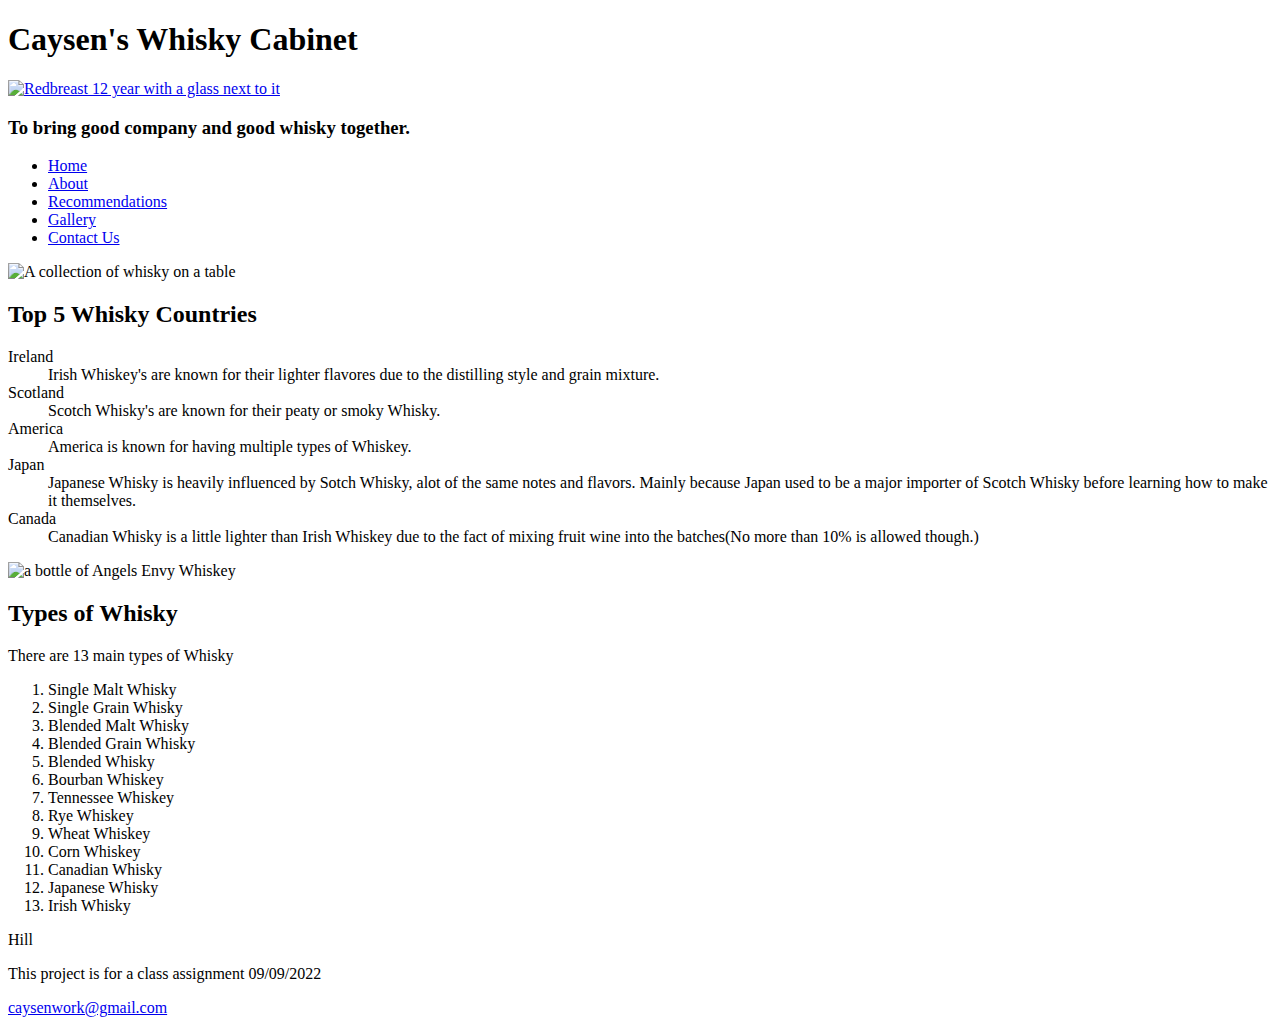
==== about.html @ 952a46a2 "Add files via upload" ====
<!DOCTYPE html>
<!--Caysen Hill
	about.html
	09/15/2022-->
<html lang="en">
<head>
	<title>About Whisky</title>
	<meta charset="utf-8">
	<link rel="stylesheet" href="css/styles.css">
	<meta name="viewport" content="width=device-width,initial-scale=1">
	<link rel="preconnect" href="https://fonts.googleapis.com">
	<link rel="preconnect" href="https://fonts.gstatic.com" crossorigin>
	<link href="https://fonts.googleapis.com/css2?family=Roboto&family=Roboto+Slab&display=swap" rel="stylesheet">
	<link rel="apple-touch-icon" sizes="180x180" href="images/favicon_io/apple-touch-icon.png">
	<link rel="icon" type="image/png" sizes="32x32" href="images/favicon_io/favicon-32x32.png">
	<link rel="icon" type="image/png" sizes="16x16" href="images/favicon_io/favicon-16x16.png">
	<link rel="manifest" href="images/favicon_io/site.webmanifest">
</head>
<body>

	<div id="container">

		<header>
		
			<h1>Caysen's Whisky Cabinet</h1>
			
			<div class="tablet-desktop">
			
			<a href="index.html"><img id="hero" src="images/redbreast-with-glass.jpg" alt="Redbreast 12 year with a glass next to it"></a>
			
			</div>
			
			<h3>To bring good company and good whisky together.</h3>
		
		</header>
		
		<nav>
		
			<ul>
				<li><a href="index.html">Home</a></li>
				
				<li><a href="about.html">About</a></li>
				
				<li><a href="recommendations.html">Recommendations</a></li>
				
				<li><a href="gallery.html">Gallery</a></li>
				
				<li><a href="contact.html">Contact Us</a></li>
			</ul>
			
		</nav>
		
		<!-- Use the main tag to add the main content of the webpage --> 
		<main>
			
			<section class="whisky">
			
				<article class="align" id="countries-of-whisky">
					
					<img src="images/full-collection.jpg" alt="A collection of whisky on a table">
					
					<h2>Top 5 Whisky Countries</h2>
				
					 <dl>
						
						<dt>Ireland</dt>
						<dd>Irish Whiskey's are known for their lighter flavores due to the distilling style and grain mixture.</dd> 
							
						<dt>Scotland</dt>
						<dd>Scotch Whisky's are known for their peaty or smoky Whisky.</dd> 
							
						<dt>America</dt>
						<dd>America is known for having multiple types of Whiskey.</dd> 
							
						<dt>Japan</dt>
						<dd>Japanese Whisky is heavily influenced by Sotch Whisky, alot of the same notes and flavors. Mainly because Japan used to be a major importer of Scotch Whisky before learning how to make it themselves. </dd> 
							
						<dt>Canada</dt>
						<dd>Canadian Whisky is a little lighter than Irish Whiskey due to the fact of mixing fruit wine into the batches(No more than 10% is allowed though.)</dd> 
						
					</dl>

				</article>
					
				<article class="align" id="types-of-whisky">
						
					<img id="over-sized" src="images/angels-envy.jpg" alt="a bottle of Angels Envy Whiskey">
							
					<h2>Types of Whisky</h2>
							
					<p>There are 13 main types of Whisky</p>
							
					<ol>
							
						<li>Single Malt Whisky</li>
						<li>Single Grain Whisky</li>
						<li>Blended Malt Whisky</li>
						<li>Blended Grain Whisky</li>
						<li>Blended Whisky</li>
						<li>Bourban Whiskey</li>
						<li>Tennessee Whiskey</li>
						<li>Rye Whiskey</li>
						<li>Wheat Whiskey</li>
						<li>Corn Whiskey</li>
						<li>Canadian Whisky</li>
						<li>Japanese Whisky</li>
						<li>Irish Whisky</li>
							
						</ol>
					
				</article>
				
			</section>
			
		</main>
		
		<footer>
			
			<p>Hill</p>
			
			<p>This project is for a class assignment 09/09/2022</p>
			<p><a href="mailto:caysenwork@gmail.com">caysenwork@gmail.com</a></p>
			
		</footer>
		
	</div>	
		
</body>
</html>
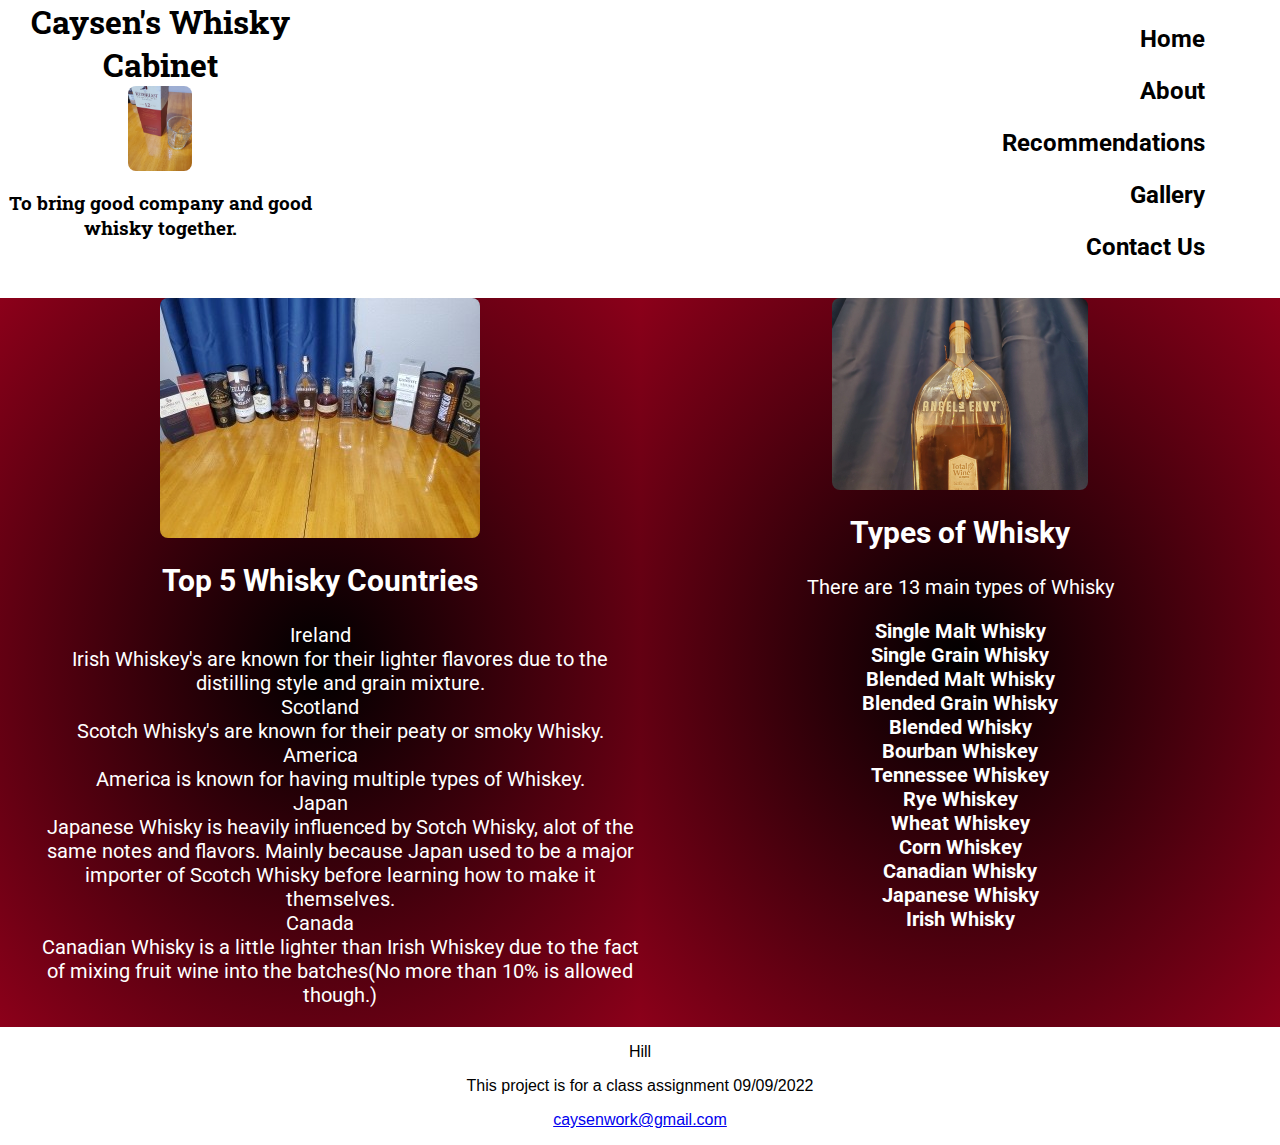
==== commit 0949694f: "Update about.html" ====
--- a/about.html
+++ b/about.html
@@ -11,10 +11,10 @@
 	<link rel="preconnect" href="https://fonts.googleapis.com">
 	<link rel="preconnect" href="https://fonts.gstatic.com" crossorigin>
 	<link href="https://fonts.googleapis.com/css2?family=Roboto&family=Roboto+Slab&display=swap" rel="stylesheet">
-	<link rel="apple-touch-icon" sizes="180x180" href="images/favicon_io/apple-touch-icon.png">
-	<link rel="icon" type="image/png" sizes="32x32" href="images/favicon_io/favicon-32x32.png">
-	<link rel="icon" type="image/png" sizes="16x16" href="images/favicon_io/favicon-16x16.png">
-	<link rel="manifest" href="images/favicon_io/site.webmanifest">
+	<link rel="apple-touch-icon" sizes="180x180" href="/images/favicon_io/apple-touch-icon.png">
+	<link rel="icon" type="image/png" sizes="32x32" href="/images/favicon_io/favicon-32x32.png">
+	<link rel="icon" type="image/png" sizes="16x16" href="/images/favicon_io/favicon-16x16.png">
+	<link rel="manifest" href="/images/favicon_io/site.webmanifest">
 </head>
 <body>
 
@@ -126,4 +126,4 @@
 	</div>	
 		
 </body>
-</html>+</html>
--- a/css/styles.css
+++ b/css/styles.css
@@ -0,0 +1,345 @@
+/*
+Author name: Caysen Hill
+Date: 9/23/2022
+File Name: styles.css
+*/
+
+/* CSS Reset */
+body, header, nav, main, footer, h1, div, img, ul, ol, article, section, aside, figure, figcaption {
+	margin: 0;
+	padding: 0;
+	border: 0;
+}
+
+/* Style rules for body and images */
+body {
+	/*background-color: #fff;*/
+	font-family: 'Roboto', sans-serif;
+	background-color: #fff;
+}
+
+img {
+	max-width: 100%;
+	display: block;
+	margin-left: auto;
+	margin-right: auto;
+	border-radius: 8px;
+}
+
+#over-sized {
+	max-width: 40%;
+}
+
+#hero {
+	border-radius: 8px;
+	max-width: 20%;
+}
+
+/* Style rule for header */
+header {
+	font-family: 'Roboto Slab', serif;
+	text-align: center;
+	background-color: #fff;
+	margin-bottom: 1%;
+}
+/* mobile style rules for nav */
+nav {
+	padding: 1%;
+	margin-bottom: 1%;
+	background-color: #fff;
+}
+
+nav ul {
+	list-style-type: none;
+	text-align: center;
+}
+
+nav li {
+	font-size: 1.5em;
+	font-family: 'Roboto', sans-serif;
+	font-weight: bold;
+	border-top: 1px solid #000;
+
+}
+
+nav li:first-child {
+	border-top: none;
+}
+
+nav li a {
+	display: block;
+	color: #000;
+	padding: 0.5em 1em;
+	text-decoration: none;
+}
+
+/* Show mobile class, hide tablet-desktop class */
+.mobile {
+	display: block;
+}
+
+.tablet-desktop {
+	display: none;
+}
+
+#countries-of-whisky {
+	display: block;
+}
+
+#types-of-whisky {
+	display: none;
+}
+
+/* Style rules for main content */
+main {
+	clear: left;
+	background-color: #8C001A;
+	padding: 2%;
+	font-size: 1.25em;
+	text-align: center;
+	color: #fff;
+}
+
+main ol {
+	list-style-type: none;
+}
+
+
+main ul {
+	list-style-type: none;
+}
+
+
+main li {
+	font-weight: bold;
+	margin: auto;
+	text-align: center;
+}
+
+.tel-link{
+	display: inline-block;
+}
+
+.tel-link a {
+	color: #fff;
+	text-decoration: none;
+}
+
+.map {
+	border: 2px solid #000;
+	width: 95%;
+	height: 50%;
+}
+
+.email {
+	color: white;
+	font-weight: bold;
+	text-decoration: none;
+}
+
+/* Style rules for form elements */
+fieldset, input, select, textarea {
+	margin-bottom: 2%;
+}
+
+fieldset legend {
+	font-weight: bold;
+}
+
+label {
+	display: block;
+}
+
+form #submit {
+	margin: 0 auto;
+	display: block;
+	background-color: #fff;
+	font-size: 1em;
+	border-radius: 15px;
+}
+
+/*style rule for footer*/
+footer {
+	text-align: center;
+	font-family: Verdana, Arial, sans-serif;
+}
+
+/* Tablet viewport media query */
+@media screen and (min-width: 630px), print {
+	
+	/* Tablet Viewport: Show tablet-desktop class, hide mobile class */
+	.tablet-desktop {
+		display: block;
+	}
+	
+	.mobile {
+		display: none;
+	}
+	
+	/* Tablet Viewport: Style rules for main content area */
+	.map {
+		width: 600px;
+		height: 450px;
+	}
+	
+	#types-of-whisky {
+		display: block;
+	}
+	
+	.tel-num {
+		font-size: 1.25em;
+	}
+	
+	figure {
+		max-width: 75%;
+	}
+		
+	.grid {
+		display: grid;
+		grid-template-columns: 33% 33% 33%;
+		grid-gap: 20px;
+	}
+	
+	.pic-text {
+		font-size: 1em; 
+		padding: 10px;
+	}
+	
+	aside {
+		text-align: center;
+		font-size: 1.25em;
+		font-style: italic;
+		font-weight: bold;
+		padding: 2%;
+		box-shadow: 5px 5px 8px #000;
+		text-shadow: 5px 5px 5px #000;
+		grid-column: 1 / span 3;
+		opacity: 80%;
+	}
+	
+	/* Tablet Viewport: Style rules for table */
+	table {
+		border: 3px solid #000;
+		border-collapse: collapse;
+		margin: 0 auto;
+		width: 100%;
+	}
+	
+	caption {
+		font-size: 1.5em;
+		font-weight: bold;
+		padding: 1%;
+	}
+	
+	th, td {
+		border: 1px solid #000;
+		padding: 2%;
+	}
+	
+	th {
+		background-color: #8C001A;
+		color: #fff;
+		font-size: 1.15em;
+	}
+	
+	tr:nth-child(even) {
+		background-color: #fff;
+		color: #000;
+	}
+	
+	/* Tablet Viewport: Style rule for form element */
+	form {
+		width: 70%;
+		margin: 0 auto;
+	}
+		
+	
+}
+	
+
+/* Desktop viewport media query */
+@media screen and (min-width: 1015px), print {
+	
+	
+	/* Desktop Viewport: Style rule for header */
+	header {
+		width: 25%;
+		float: left;
+		padding-bottom: 0;
+	}
+	
+	/* Desktop Viewport: Style rules for nav area */
+	nav {
+		float: left;
+		width: 70%;
+	}
+	
+	nav ul {
+		text-align: right;
+	}
+	
+	nav li {
+		border: none;
+	}
+	
+	nav li a{
+		padding: 0.5em 1em;
+	}
+	
+	nav li a:hover {
+		color: #fff;
+		background-color: #000;
+	}
+	
+	nav li a:active {
+		color:#8C001A;
+		background-color: #fff;
+	}
+	
+	/* Desktop Viewport: Style Rules for main content */
+	main {
+		clear: left;
+		padding: 0%;
+	}
+	
+	.whisky {
+		display: flex;
+	}
+	
+	.align {
+		flex: 1;
+		background: radial-gradient(#000, #8C001A);
+	}
+
+
+	#types-of-whisky, #countries-of-whisky {
+		width: 50%;
+		float: left;
+		float: left;
+	}
+	
+	/* Desktop Viewport: Style Rules for footer */
+	footer {
+		clear: left;
+	}
+	
+}
+
+/* Large Desktop viewport media query */
+@media screen and (min-width: 1921px) {
+	
+	#container {
+		width: 1920px;
+		margin: 0 auto;
+	}
+	
+}
+
+/* Media Query for Print */
+@media print {
+	
+	body {
+		background-color: #fff;
+		color: #000;
+	}
+}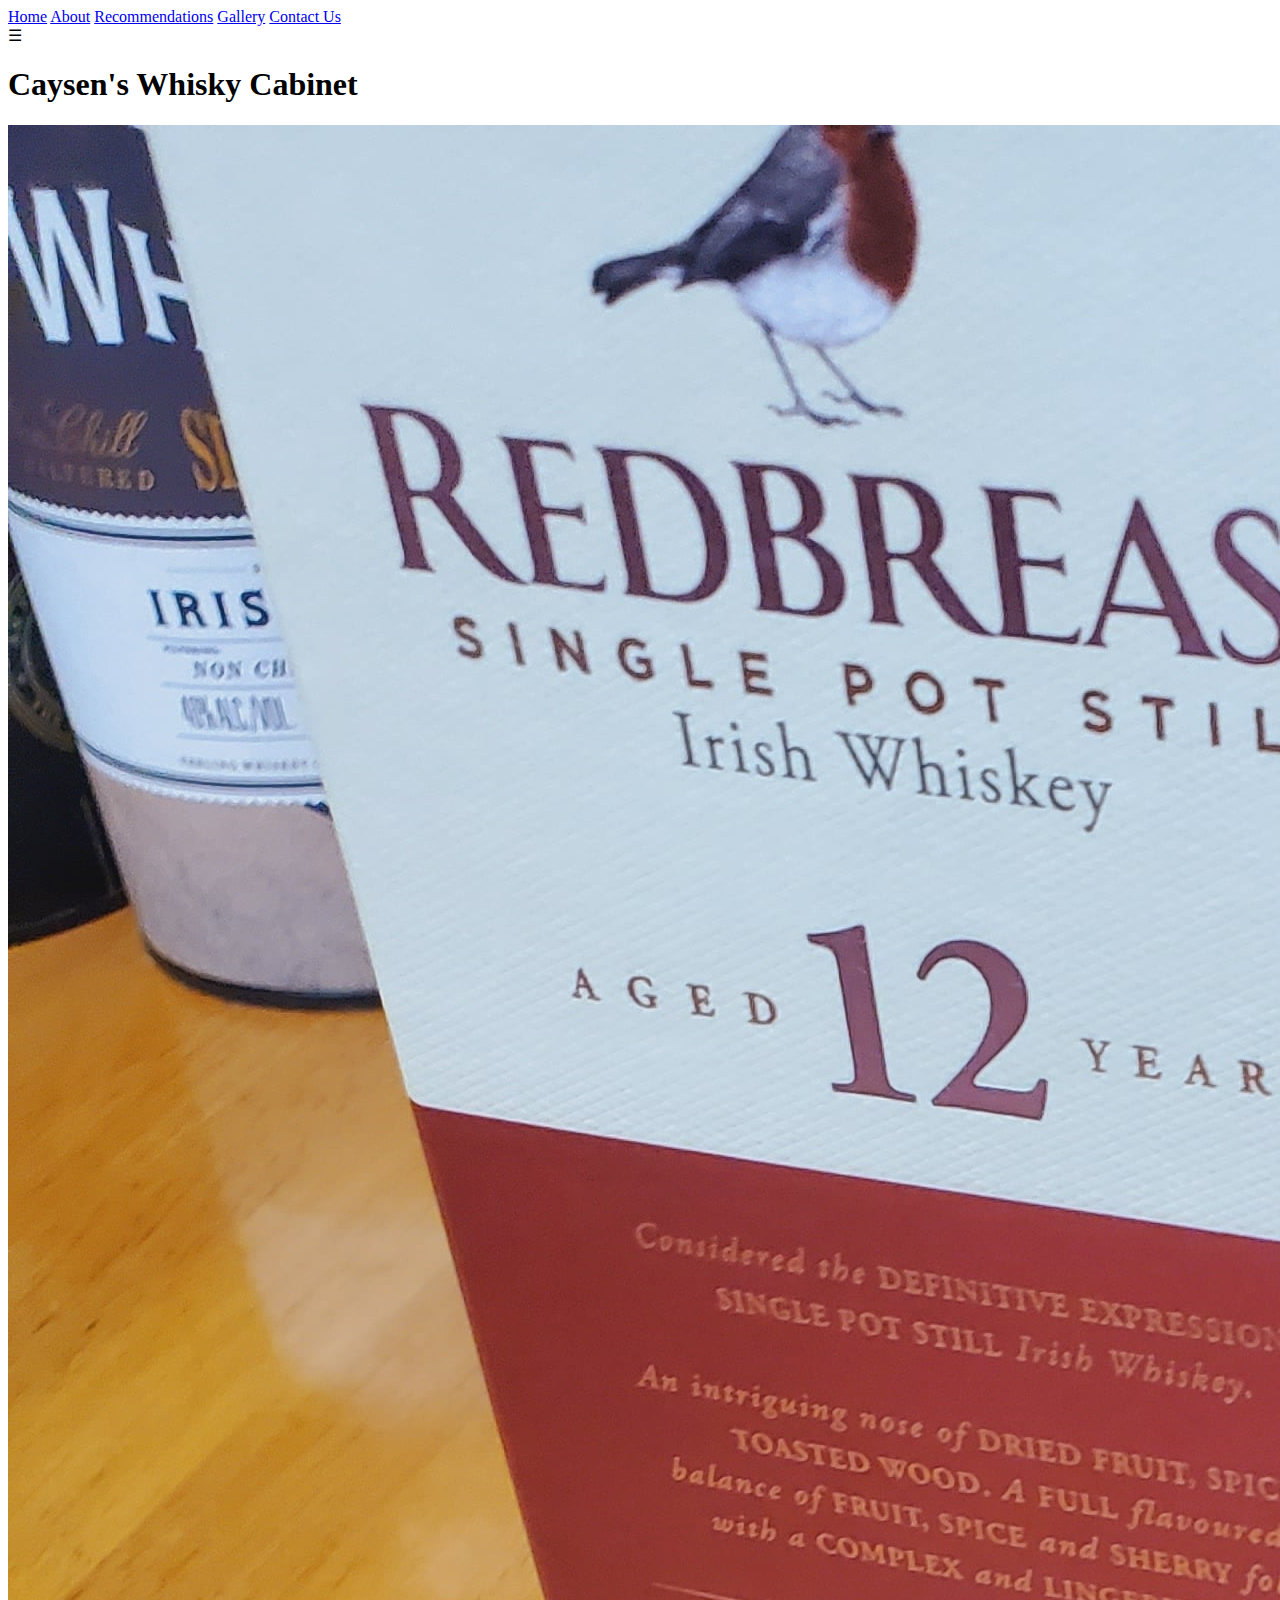
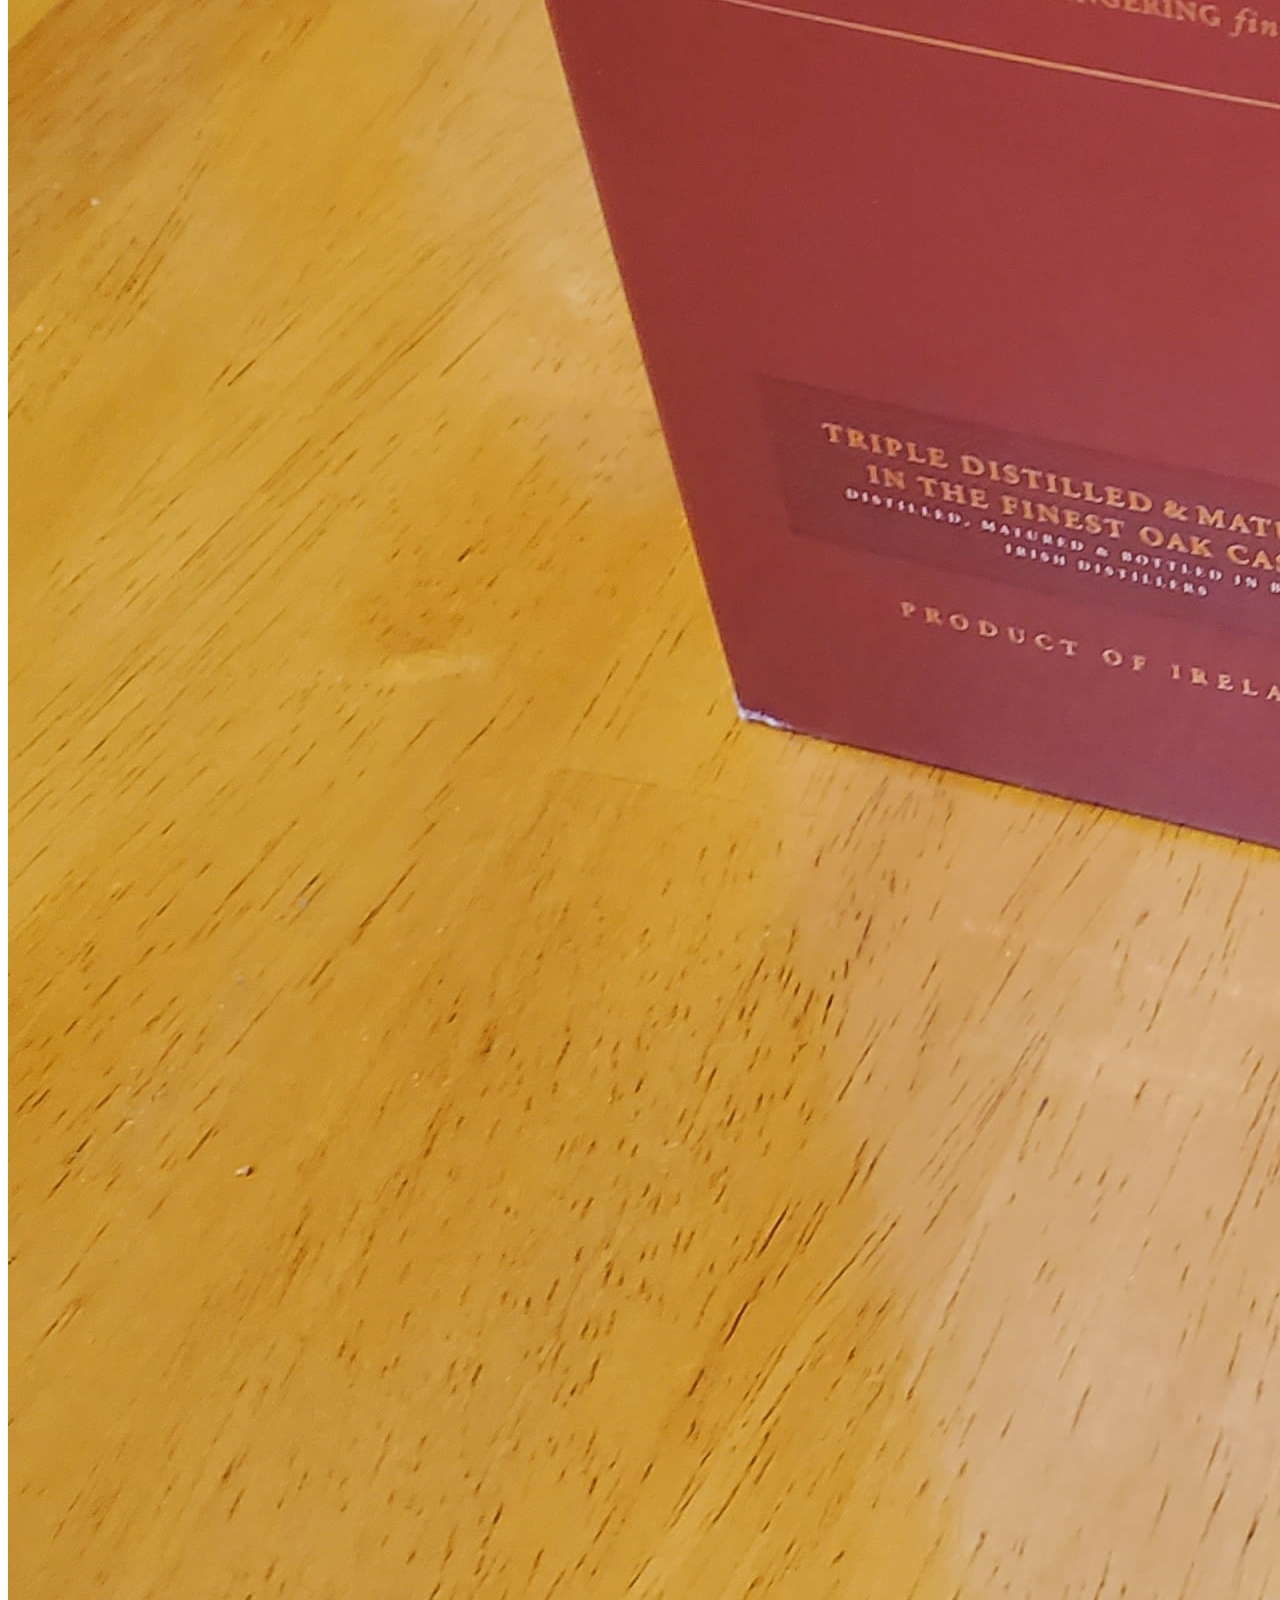
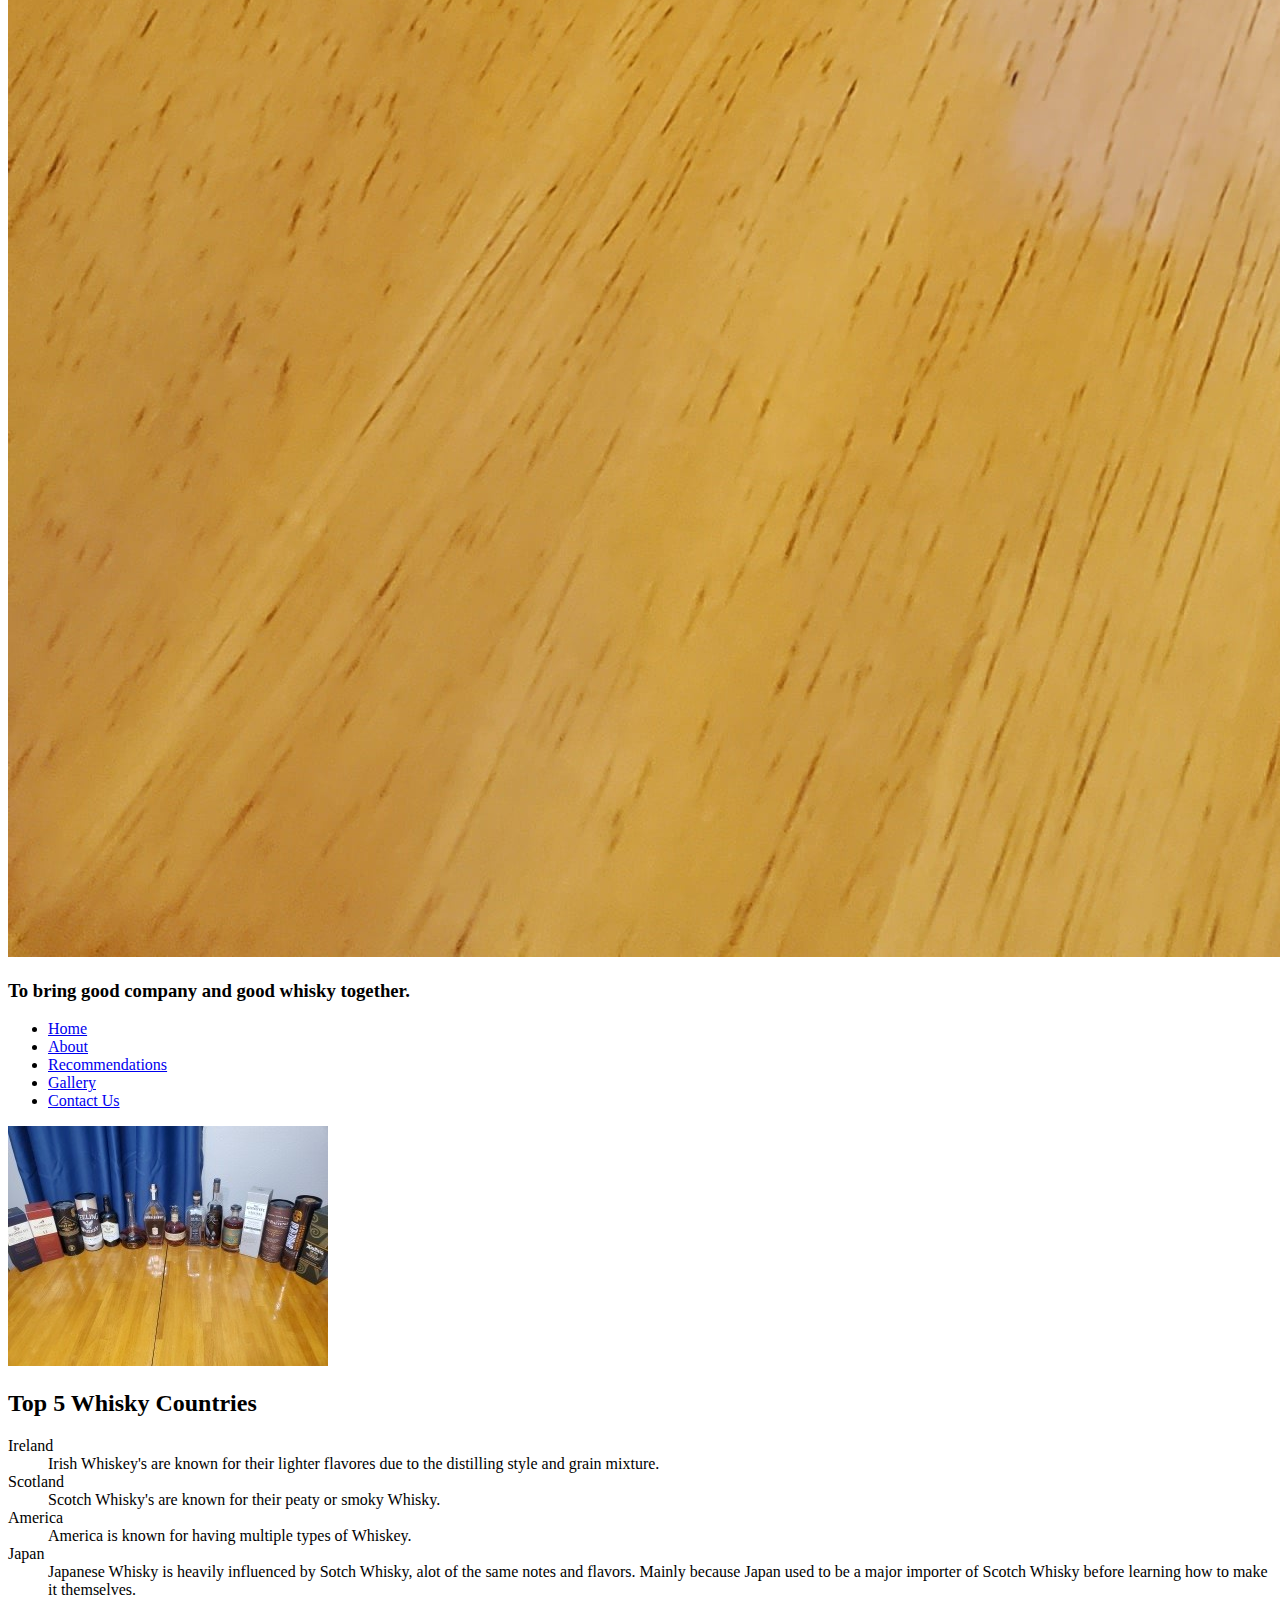
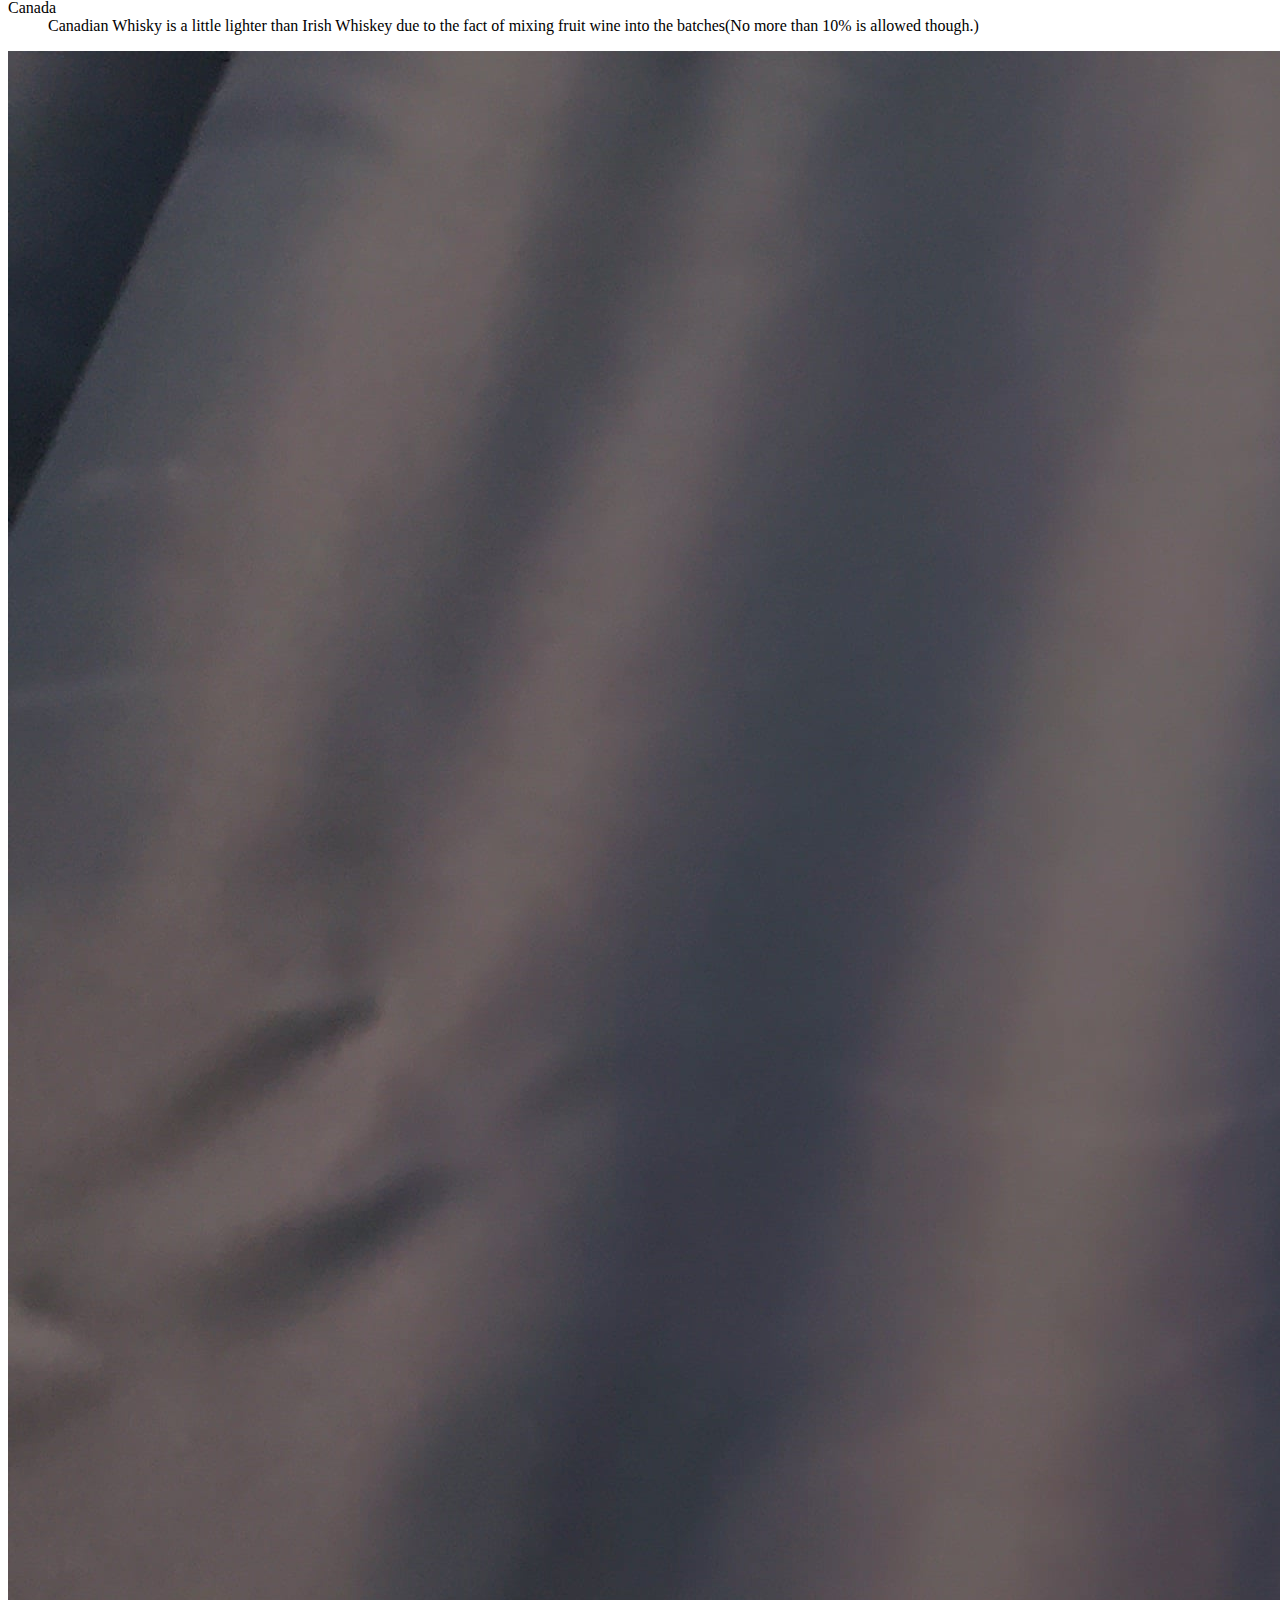
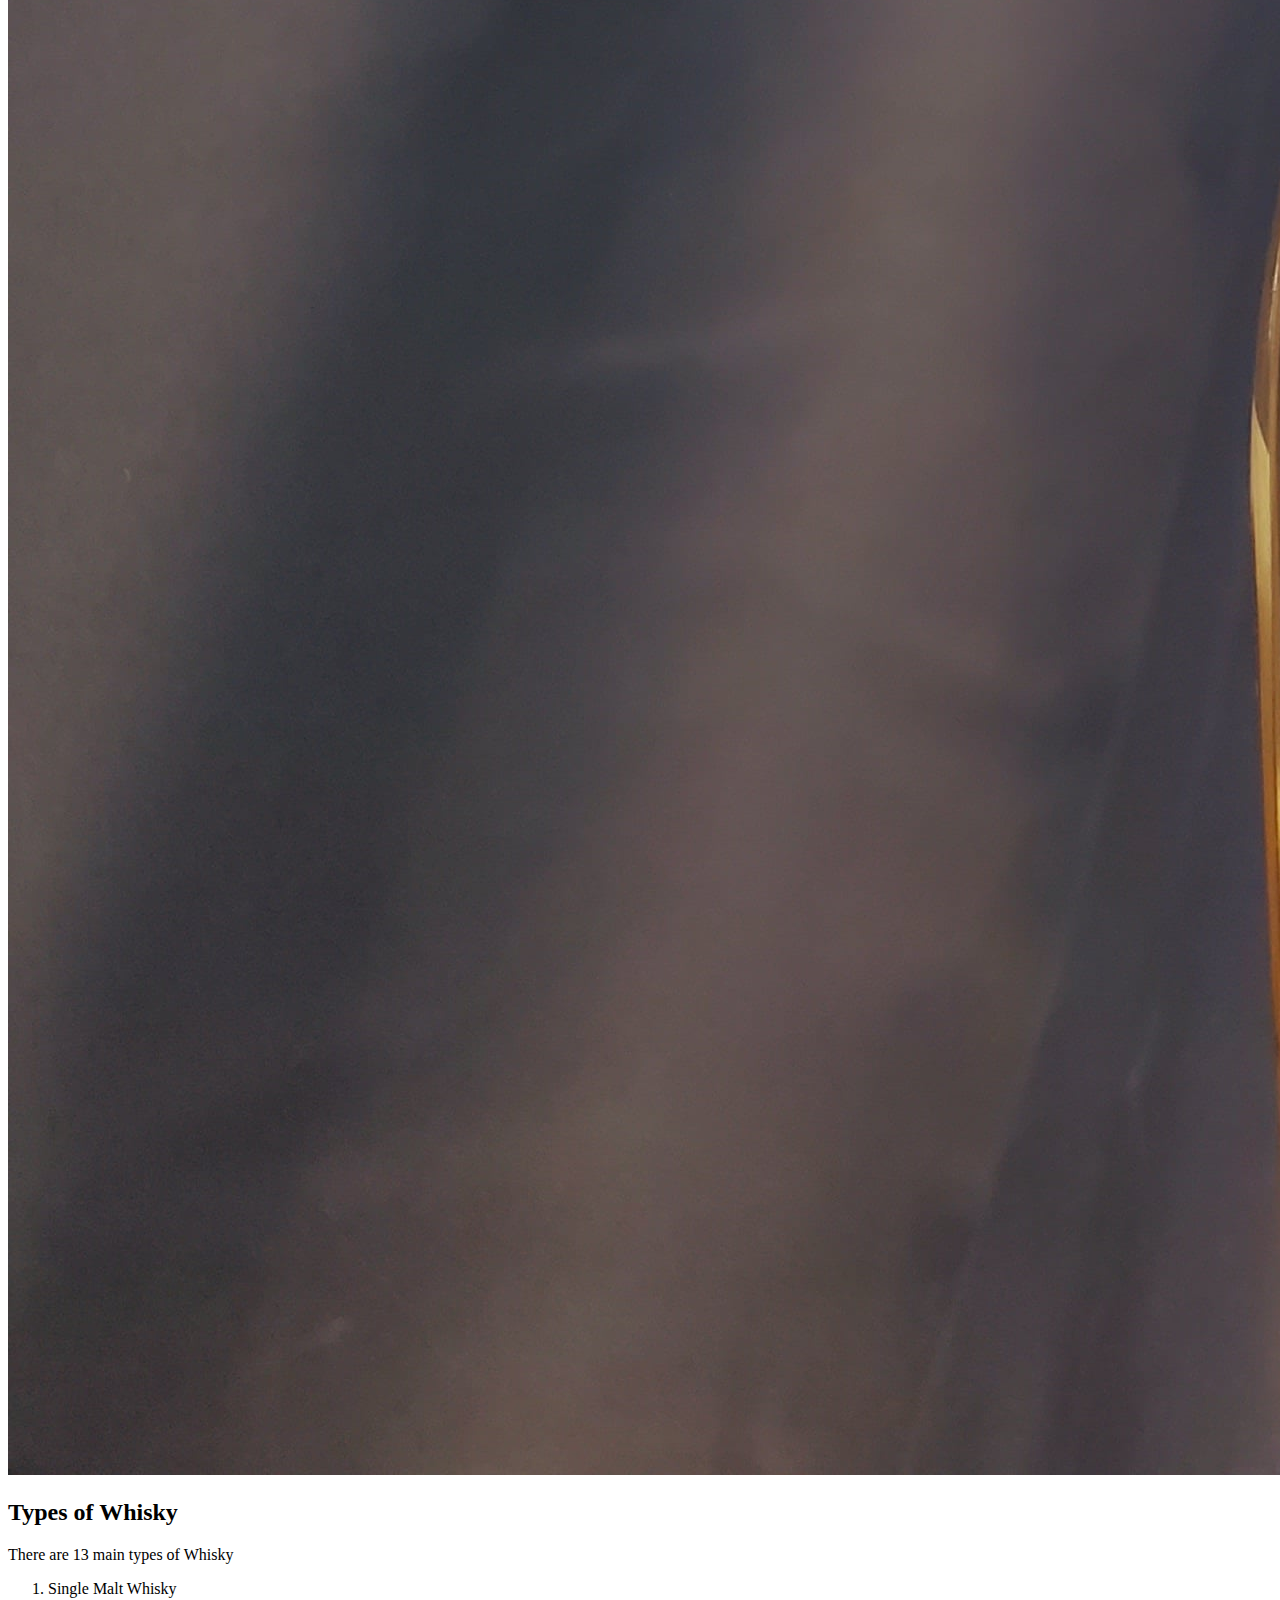
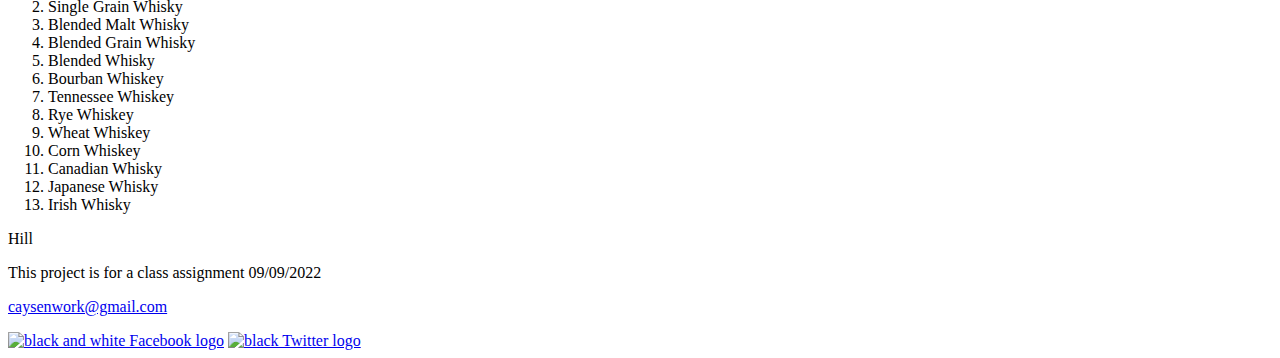
==== commit 8e886c95: "Add files via upload" ====
--- a/about.html
+++ b/about.html
@@ -6,19 +6,34 @@
 <head>
 	<title>About Whisky</title>
 	<meta charset="utf-8">
-	<link rel="stylesheet" href="css/styles.css">
+	<link rel="stylesheet" href="css/styles.min.css">
 	<meta name="viewport" content="width=device-width,initial-scale=1">
+	<meta name="description" content="Top 5 Whisky Countries">
 	<link rel="preconnect" href="https://fonts.googleapis.com">
 	<link rel="preconnect" href="https://fonts.gstatic.com" crossorigin>
 	<link href="https://fonts.googleapis.com/css2?family=Roboto&family=Roboto+Slab&display=swap" rel="stylesheet">
-	<link rel="apple-touch-icon" sizes="180x180" href="/images/favicon_io/apple-touch-icon.png">
-	<link rel="icon" type="image/png" sizes="32x32" href="/images/favicon_io/favicon-32x32.png">
-	<link rel="icon" type="image/png" sizes="16x16" href="/images/favicon_io/favicon-16x16.png">
-	<link rel="manifest" href="/images/favicon_io/site.webmanifest">
+	<link rel="apple-touch-icon" sizes="180x180" href="images/favicon_io/apple-touch-icon.png">
+	<link rel="icon" type="image/png" sizes="32x32" href="images/favicon_io/favicon-32x32.png">
+	<link rel="icon" type="image/png" sizes="16x16" href="images/favicon_io/favicon-16x16.png">
+	<link rel="manifest" href="images/favicon_io/site.webmanifest">
 </head>
 <body>
 
 	<div id="container">
+		
+		<!-- Mobile Nav --> 
+		<nav class="mobile-nav">
+			<div id="menu-links">
+				<a href="index.html">Home</a>
+				<a href="about.html">About</a>
+				<a href="recommendations.html">Recommendations</a>
+				<a href="gallery.html">Gallery</a>
+				<a href="contact.html">Contact Us</a>
+			</div>
+			<a class="menu-icon" onclick="hamburger()">
+				<div>&#9776;</div>
+			</a>
+		</nav>
 
 		<header>
 		
@@ -34,7 +49,7 @@
 		
 		</header>
 		
-		<nav>
+		<nav class="tablet-desktop">
 		
 			<ul>
 				<li><a href="index.html">Home</a></li>
@@ -115,15 +130,22 @@
 		</main>
 		
 		<footer>
-			
+				
 			<p>Hill</p>
 			
 			<p>This project is for a class assignment 09/09/2022</p>
 			<p><a href="mailto:caysenwork@gmail.com">caysenwork@gmail.com</a></p>
 			
+			<div class="social">
+				<a href="https://www.facebook.com/" target="_blank"><img src="images/f_logo_RGB-Grey_58.png" alt="black and white Facebook logo"></a>
+				<a href="https://twitter.com/" target="_blank"><img src="images/2021 Twitter logo - black.png" alt="black Twitter logo"></a>
+			</div>
+			
 		</footer>
 		
 	</div>	
+	
+	<script src="scripts/script.js"></script>
 		
 </body>
-</html>
+</html>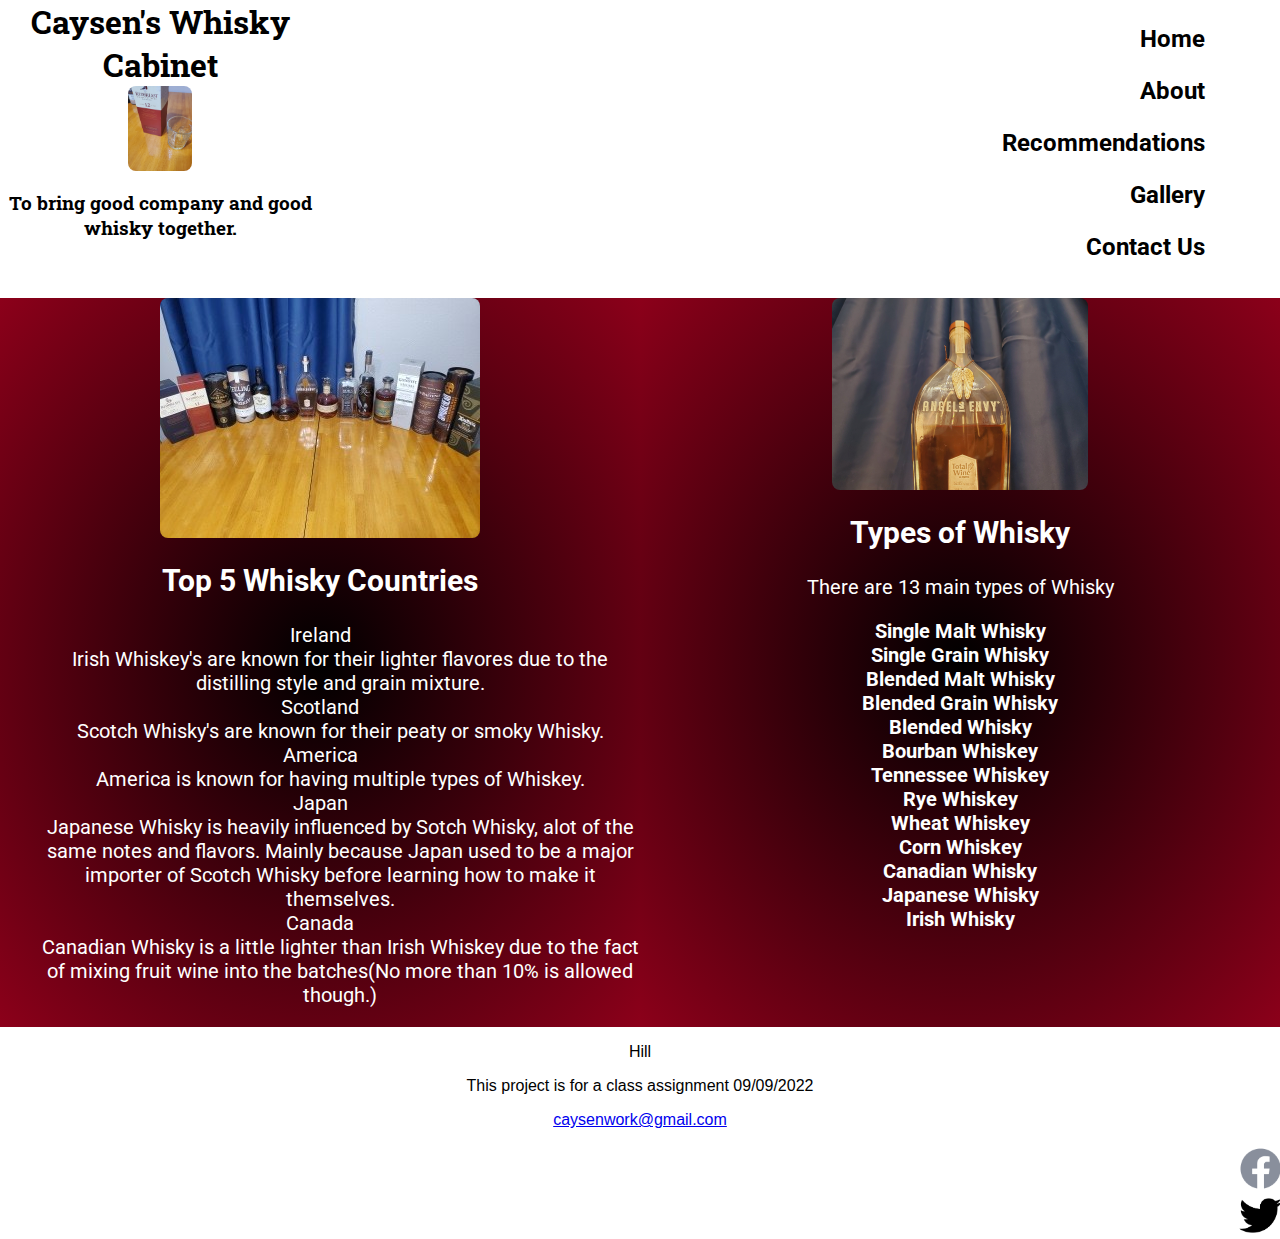
==== commit 74114b5f: "Add files via upload" ====
--- a/about.html
+++ b/about.html
@@ -4,7 +4,7 @@
 	09/15/2022-->
 <html lang="en">
 <head>
-	<title>About Whisky</title>
+	<title> Countries of Whisk(e)y - Types of Whisk(e)y| About Whisky</title>
 	<meta charset="utf-8">
 	<link rel="stylesheet" href="css/styles.min.css">
 	<meta name="viewport" content="width=device-width,initial-scale=1">
--- a/css/styles.min.css
+++ b/css/styles.min.css
@@ -0,0 +1 @@
+body,header,nav,main,footer,h1,div,img,ul,ol,article,section,aside,figure,figcaption{margin:0;padding:0;border:0}body{font-family:'Roboto',sans-serif;background-color:#fff}img{max-width:100%;display:block;margin-left:auto;margin-right:auto;border-radius:8px}#over-sized{max-width:40%}#hero{border-radius:8px;max-width:20%}header{font-family:'Roboto Slab',serif;text-align:center;background-color:#fff;margin-bottom:1%}.mobile-nav a{color:#000;font-family:'Roboto',sans-serif;text-decoration:none;font-size:2em;font-weight:700;text-align:center;padding:3%;display:block}nav ul{list-style-type:none;text-align:center}nav li{font-size:1.5em;font-family:'Roboto',sans-serif;font-weight:700;border-top:1px solid #000}nav li:first-child{border-top:none}nav li a{display:block;color:#000;padding:.5em 1em;text-decoration:none}.mobile-nav a.menu-icon{display:block;position:absolute;right:0;top:0}.mobile{display:block}.tablet-desktop{display:none}#countries-of-whisky{display:block}#types-of-whisky{display:none}main{clear:left;background-color:#8C001A;padding:2%;font-size:1.25em;text-align:center;color:#fff}main ol{list-style-type:none}main ul{list-style-type:none}main li{font-weight:700;margin:auto;text-align:center}.tel-link{display:inline-block}.tel-link a{color:#fff;text-decoration:none}.map{border:2px solid #000;width:95%;height:50%}.email{color:#fff;font-weight:700;text-decoration:none}fieldset,input,select,textarea{margin-bottom:2%}fieldset legend{font-weight:700}label{display:block}form #submit{margin:0 auto;display:block;background-color:#fff;font-size:1em;border-radius:15px}footer{text-align:center;font-family:Verdana,Arial,sans-serif}.social{float:right;height:42.69px;width:42.69px}.social img{display:inline-block;padding:5%}@media screen and (min-width:630px),print{.tablet-desktop,#menu-links{display:none}.mobile,.mobile-nav{display:block}nav{padding:1%;margin-bottom:1%;background-color:#fff}.map{width:600px;height:450px}#types-of-whisky{display:block}.tel-num{font-size:1.25em}figure{max-width:75%}.grid{display:grid;grid-template-columns:33% 33% 33%;grid-gap:20px}.pic-text{font-size:1em;padding:10px}aside{text-align:center;font-size:1.25em;font-style:italic;font-weight:700;padding:2%;box-shadow:5px 5px 8px #000;text-shadow:5px 5px 5px #000;grid-column:1 / span 3;opacity:80%}table{border:3px solid #000;border-collapse:collapse;margin:0 auto;width:100%}caption{font-size:1.5em;font-weight:700;padding:1%}th,td{border:1px solid #000;padding:2%}th{background-color:#8C001A;color:#fff;font-size:1.15em}tr:nth-child(even){background-color:#fff;color:#000}form{width:70%;margin:0 auto}@-webkit-keyframes text-animation{0%{font-size:.25em}50%{font-size:1.4em}100%{font-size:1em}}@keyframes text-animation{0%{font-size:.25em}50%{font-size:1.4em}100%{font-size:1em}}figcaption{-webkit-animation-name:text-animation;animation-name:text-animation;-webkit-animation-delay:2s;animation-delay:2s;-webkit-animation-duration:4s;animation-duration:4s}}@media screen and (min-width:1015px),print{.tablet-desktop{display:block}.mobile,.mobile-nav{display:none}header{width:25%;float:left;padding-bottom:0}nav{float:left;width:70%}nav ul{text-align:right}nav li{border:none}nav li a{padding:.5em 1em}nav li a:hover{color:#fff;background-color:#000}nav li a:active{color:#8C001A;background-color:#fff}main{clear:left;padding:0%}.whisky{display:flex}.align{flex:1;background:radial-gradient(#000,#8C001A)}#types-of-whisky,#countries-of-whisky{width:50%;float:left;float:left}footer{clear:left}}@media screen and (min-width:1921px){#container{width:1920px;margin:0 auto}}@media print{body{background-color:#fff;color:#000}}